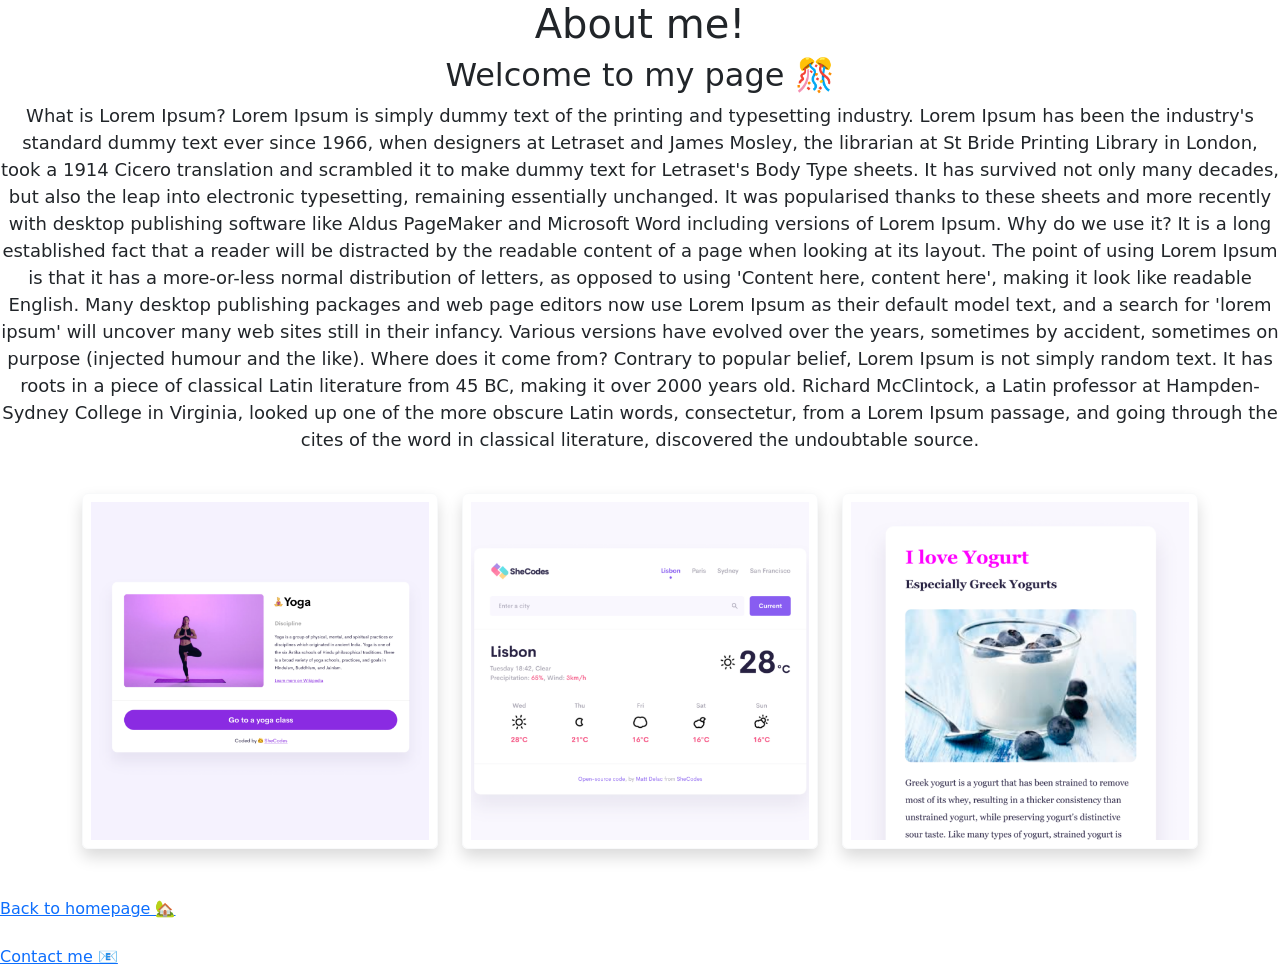
==== about.html @ 6be01ceb "created html page, about page, contact page and added images" ====
<!doctype html>
<html lang="en">
  <head>
    <meta charset="UTF-8" />
    <meta
      name="About me"
      content="This page is about me - Gabriella Derzsi Front-end developer."
    />
    <link rel="stylesheet" href="src/style.css" />
    <meta name="viewport" content="width=device-width, initial-scale=1.0" />
    <title>About me</title>
    <link
      href="https://cdn.jsdelivr.net/npm/bootstrap@5.3.8/dist/css/bootstrap.min.css"
      rel="stylesheet"
      integrity="sha384-sRIl4kxILFvY47J16cr9ZwB07vP4J8+LH7qKQnuqkuIAvNWLzeN8tE5YBujZqJLB"
      crossorigin="anonymous"
    />
    <script
      src="https://cdn.jsdelivr.net/npm/bootstrap@5.3.8/dist/js/bootstrap.bundle.min.js"
      integrity="sha384-FKyoEForCGlyvwx9Hj09JcYn3nv7wiPVlz7YYwJrWVcXK/BmnVDxM+D2scQbITxI"
      crossorigin="anonymous"
    ></script>
  </head>
  <body>
    <h1>About me!</h1>
    <h2>Welcome to my page 🎊</h2>

    <p>
      What is Lorem Ipsum? Lorem Ipsum is simply dummy text of the printing and
      typesetting industry. Lorem Ipsum has been the industry's standard dummy
      text ever since 1966, when designers at Letraset and James Mosley, the
      librarian at St Bride Printing Library in London, took a 1914 Cicero
      translation and scrambled it to make dummy text for Letraset's Body Type
      sheets. It has survived not only many decades, but also the leap into
      electronic typesetting, remaining essentially unchanged. It was
      popularised thanks to these sheets and more recently with desktop
      publishing software like Aldus PageMaker and Microsoft Word including
      versions of Lorem Ipsum. Why do we use it? It is a long established fact
      that a reader will be distracted by the readable content of a page when
      looking at its layout. The point of using Lorem Ipsum is that it has a
      more-or-less normal distribution of letters, as opposed to using 'Content
      here, content here', making it look like readable English. Many desktop
      publishing packages and web page editors now use Lorem Ipsum as their
      default model text, and a search for 'lorem ipsum' will uncover many web
      sites still in their infancy. Various versions have evolved over the
      years, sometimes by accident, sometimes on purpose (injected humour and
      the like). Where does it come from? Contrary to popular belief, Lorem
      Ipsum is not simply random text. It has roots in a piece of classical
      Latin literature from 45 BC, making it over 2000 years old. Richard
      McClintock, a Latin professor at Hampden-Sydney College in Virginia,
      looked up one of the more obscure Latin words, consectetur, from a Lorem
      Ipsum passage, and going through the cites of the word in classical
      literature, discovered the undoubtable source.
    </p>

    <br />
    <div class="container mb-5">
      <div class="row">
        <div class="col-sm-4">
          <img
            src="images/yoga.png"
            alt="yoga-app"
            class="img-fluid border border-light shadow p-2 rounded"
          />
        </div>
        <div class="col-sm-4">
          <img
            src="images/weather.png"
            alt="weather-app"
            class="img-fluid border border-light shadow p-2 rounded"
          />
        </div>
        <div class="col-sm-4">
          <img
            src="images/yogurt.png"
            alt="yoghurt-app"
            class="img-fluid border border-light shadow p-2 rounded"
          />
        </div>
      </div>
    </div>
    <div>
      <div>
        <a href="index.html">Back to homepage 🏡</a>
      </div>
      <br />
      <div>
        <a href="/contact.html"> Contact me 📧</a>
      </div>
    </div>
  </body>
</html>
---- src/style.css ----
:root {
  --primary-color: #6c63ff;
  --secondary-color: #f5f2fe;
  --box-shadow: 0 5px 10px rgba(0, 0, 0, 0.3);
}

h1,
h2,
h3 {
  text-align: center;
  margin: 0;
}

h1 {
  font-size: 96px;
}

h2 {
  font-size: 48px;
}

h3 {
  font-size: 24px;
  opacity: 0.7;
}

p {
  font-size: 18px;
  line-height: 1.5;
  text-align: center;
}

.navigation-links {
  display: flex;
  margin-top: 40px;
  justify-content: center;
}

.navigation-links a {
  margin: 20px;
  border-radius: 4px;
  padding: 20px 15px;
  text-decoration: none;
  text-transform: capitalize;
}

.contact-link {
  background: var(--primary-color);
  box-shadow: var(--box-shadow);
  color: white;
}

.about-link {
  color: var(--primary-color);
  border: 1px solid var(--primary-color);
}

.homepage-link {
  color: var(--primary-color);
  text-align: center;
  display: block;
}

.about-paragraphs {
  margin: 30px 0;
}

.about-paragraphs p {
  margin: 10px;
}

.email-link {
  display: flex;
  justify-content: center;
  color: var(--primary-color);
  font-size: 28px;
  text-decoration: none;
}

.email-link:hover {
  text-decoration: underline;
}
.yoga {
  background-color: var(--primary-color);
  color: white;
  padding: 10px;
}
.yoga-app {
  font-size: 24px;
  font-weight: bold;
}

.weather {
  background-color: var(--primary-color);
  color: white;
  padding: 10px;
}
.weather-app {
  font-size: 24px;
  font-weight: bold;
}
.yoghurt {
  background-color: var(--primary-color);
  color: white;
  padding: 10px;
}
.yoghurt-app {
  font-size: 24px;
  font-weight: bold;
}
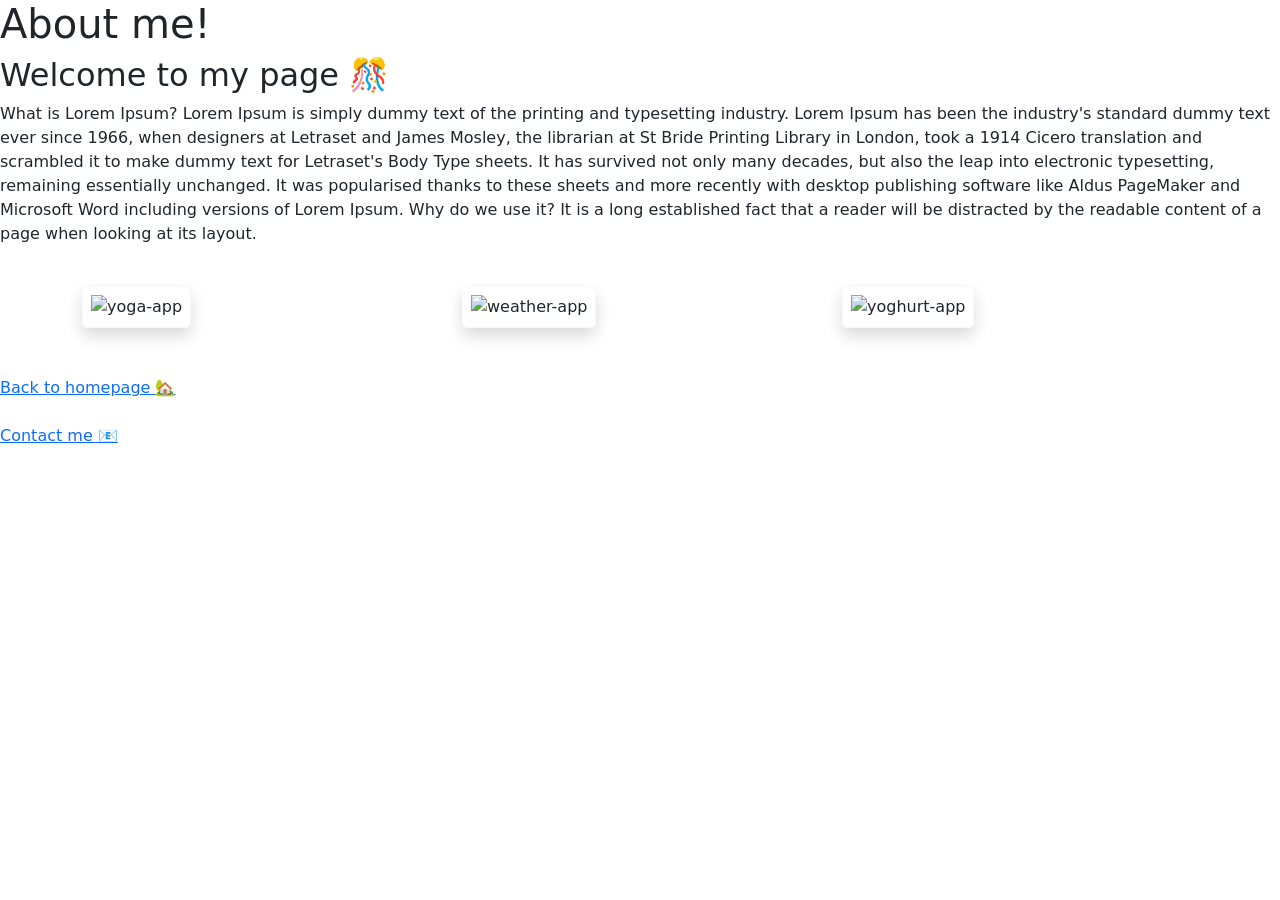
==== commit 3468944a: "added seo, made the pages responsive" ====
--- a/about.html
+++ b/about.html
@@ -3,10 +3,10 @@
   <head>
     <meta charset="UTF-8" />
     <meta
-      name="About me"
+      name="About me - Gabriella Derzsi -- Front-end developer"
       content="This page is about me - Gabriella Derzsi Front-end developer."
     />
-    <link rel="stylesheet" href="src/style.css" />
+    <link rel="stylesheet" href="/Portfolio/src/style.css" />
     <meta name="viewport" content="width=device-width, initial-scale=1.0" />
     <title>About me</title>
     <link
@@ -37,20 +37,7 @@
       publishing software like Aldus PageMaker and Microsoft Word including
       versions of Lorem Ipsum. Why do we use it? It is a long established fact
       that a reader will be distracted by the readable content of a page when
-      looking at its layout. The point of using Lorem Ipsum is that it has a
-      more-or-less normal distribution of letters, as opposed to using 'Content
-      here, content here', making it look like readable English. Many desktop
-      publishing packages and web page editors now use Lorem Ipsum as their
-      default model text, and a search for 'lorem ipsum' will uncover many web
-      sites still in their infancy. Various versions have evolved over the
-      years, sometimes by accident, sometimes on purpose (injected humour and
-      the like). Where does it come from? Contrary to popular belief, Lorem
-      Ipsum is not simply random text. It has roots in a piece of classical
-      Latin literature from 45 BC, making it over 2000 years old. Richard
-      McClintock, a Latin professor at Hampden-Sydney College in Virginia,
-      looked up one of the more obscure Latin words, consectetur, from a Lorem
-      Ipsum passage, and going through the cites of the word in classical
-      literature, discovered the undoubtable source.
+      looking at its layout.
     </p>
 
     <br />
@@ -58,21 +45,21 @@
       <div class="row">
         <div class="col-sm-4">
           <img
-            src="images/yoga.png"
+            src="/Portfolio/images/yoga.png"
             alt="yoga-app"
             class="img-fluid border border-light shadow p-2 rounded"
           />
         </div>
         <div class="col-sm-4">
           <img
-            src="images/weather.png"
+            src="/Portfolio/images/weather.png"
             alt="weather-app"
             class="img-fluid border border-light shadow p-2 rounded"
           />
         </div>
         <div class="col-sm-4">
           <img
-            src="images/yogurt.png"
+            src="/Portfolio/images/yogurt.png"
             alt="yoghurt-app"
             class="img-fluid border border-light shadow p-2 rounded"
           />
@@ -81,11 +68,11 @@
     </div>
     <div>
       <div>
-        <a href="index.html">Back to homepage 🏡</a>
+        <a href="/Portfolio/index.html">Back to homepage 🏡</a>
       </div>
       <br />
       <div>
-        <a href="/contact.html"> Contact me 📧</a>
+        <a href="/Portfolio/contact.html"> Contact me 📧</a>
       </div>
     </div>
   </body>
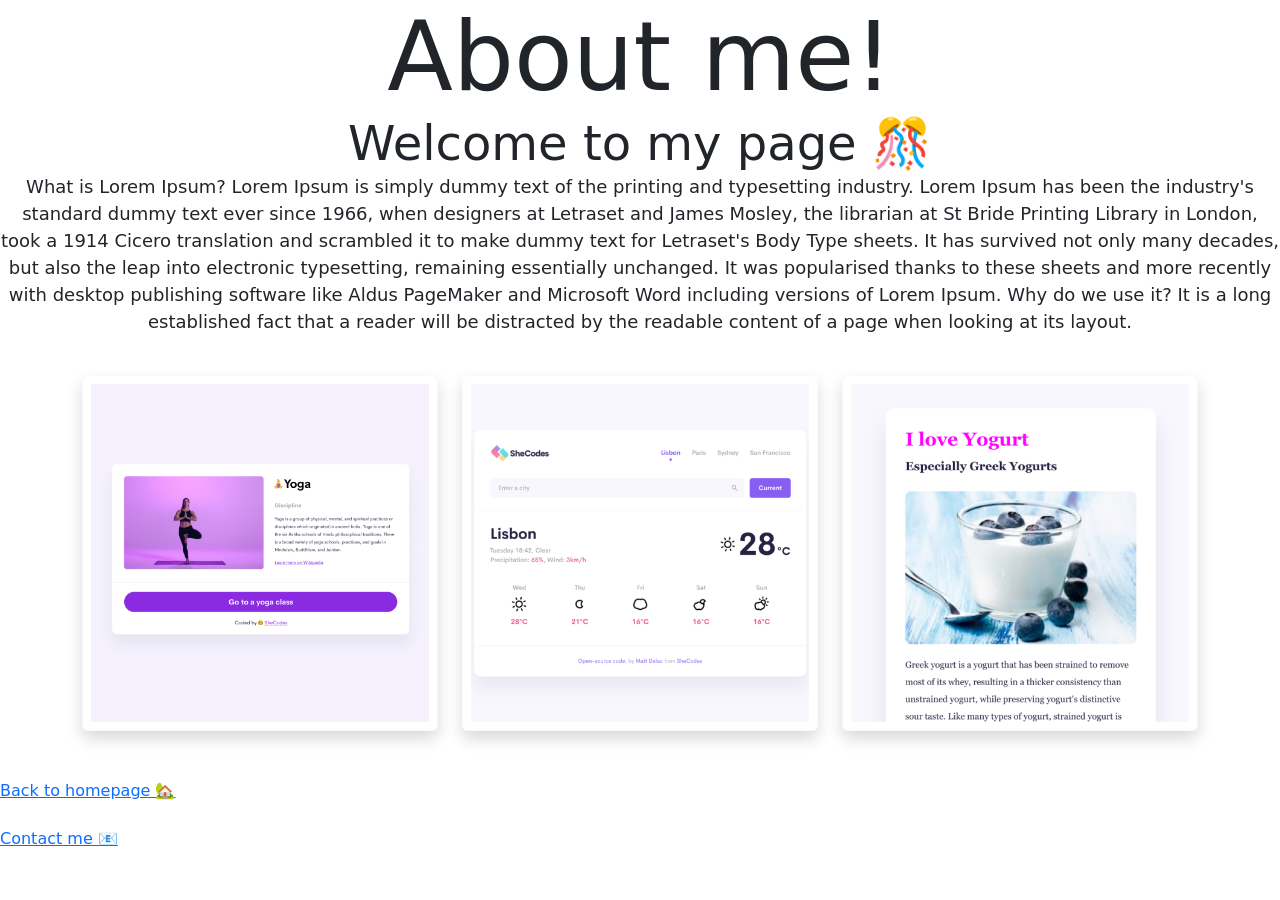
==== commit 470322c0: "fixed CSS path" ====
--- a/about.html
+++ b/about.html
@@ -6,7 +6,7 @@
       name="About me - Gabriella Derzsi -- Front-end developer"
       content="This page is about me - Gabriella Derzsi Front-end developer."
     />
-    <link rel="stylesheet" href="/Portfolio/src/style.css" />
+
     <meta name="viewport" content="width=device-width, initial-scale=1.0" />
     <title>About me</title>
     <link
@@ -20,6 +20,7 @@
       integrity="sha384-FKyoEForCGlyvwx9Hj09JcYn3nv7wiPVlz7YYwJrWVcXK/BmnVDxM+D2scQbITxI"
       crossorigin="anonymous"
     ></script>
+    <link rel="stylesheet" href="/src/style.css" />
   </head>
   <body>
     <h1>About me!</h1>
@@ -45,21 +46,21 @@
       <div class="row">
         <div class="col-sm-4">
           <img
-            src="/Portfolio/images/yoga.png"
+            src="/images/yoga.png"
             alt="yoga-app"
             class="img-fluid border border-light shadow p-2 rounded"
           />
         </div>
         <div class="col-sm-4">
           <img
-            src="/Portfolio/images/weather.png"
+            src="/images/weather.png"
             alt="weather-app"
             class="img-fluid border border-light shadow p-2 rounded"
           />
         </div>
         <div class="col-sm-4">
           <img
-            src="/Portfolio/images/yogurt.png"
+            src="/images/yogurt.png"
             alt="yoghurt-app"
             class="img-fluid border border-light shadow p-2 rounded"
           />
@@ -68,11 +69,11 @@
     </div>
     <div>
       <div>
-        <a href="/Portfolio/index.html">Back to homepage 🏡</a>
+        <a href="/index.html">Back to homepage 🏡</a>
       </div>
       <br />
       <div>
-        <a href="/Portfolio/contact.html"> Contact me 📧</a>
+        <a href="/contact.html"> Contact me 📧</a>
       </div>
     </div>
   </body>
--- a/src/style.css
+++ b/src/style.css
@@ -0,0 +1,122 @@
+:root {
+  --primary-color: #6c63ff;
+  --secondary-color: #f5f2fe;
+  --box-shadow: 0 5px 10px rgba(0, 0, 0, 0.3);
+}
+
+h1,
+h2,
+h3 {
+  text-align: center;
+  margin: 0;
+}
+
+h1 {
+  font-size: 96px;
+}
+
+h2 {
+  font-size: 48px;
+}
+
+h3 {
+  font-size: 24px;
+  opacity: 0.7;
+}
+
+p {
+  font-size: 18px;
+  line-height: 1.5;
+  text-align: center;
+}
+
+.navigation-links {
+  display: flex;
+  margin-top: 40px;
+  justify-content: center;
+}
+
+.navigation-links a {
+  margin: 20px;
+  border-radius: 4px;
+  padding: 20px 15px;
+  text-decoration: none;
+  text-transform: capitalize;
+}
+
+.contact-link {
+  background: var(--primary-color);
+  box-shadow: var(--box-shadow);
+  color: white;
+}
+
+.about-link {
+  color: var(--primary-color);
+  border: 1px solid var(--primary-color);
+}
+
+.homepage-link {
+  color: var(--primary-color);
+  text-align: center;
+  display: block;
+}
+
+.about-paragraphs {
+  margin: 30px 0;
+}
+
+.about-paragraphs p {
+  margin: 10px;
+}
+
+.email-link {
+  display: flex;
+  justify-content: center;
+  color: var(--primary-color);
+  font-size: 28px;
+  text-decoration: none;
+}
+
+.email-link:hover {
+  text-decoration: underline;
+}
+.yoga {
+  background-color: var(--primary-color);
+  color: white;
+  padding: 10px;
+  width: 75%;
+}
+.yoga-app {
+  font-size: 24px;
+  font-weight: bold;
+}
+
+.weather {
+  background-color: var(--primary-color);
+  color: white;
+  padding: 10px;
+  width: 75%;
+}
+.weather-app {
+  font-size: 24px;
+  font-weight: bold;
+}
+.yoghurt {
+  background-color: var(--primary-color);
+  color: white;
+  padding: 10px;
+  width: 75%;
+}
+.yoghurt-app {
+  font-size: 24px;
+  font-weight: bold;
+}
+@media (max-width: 576px) {
+  .main-page-img {
+    display: none;
+  }
+  .col-sm-6 {
+    text-align: center;
+    width: 50%;
+  }
+}
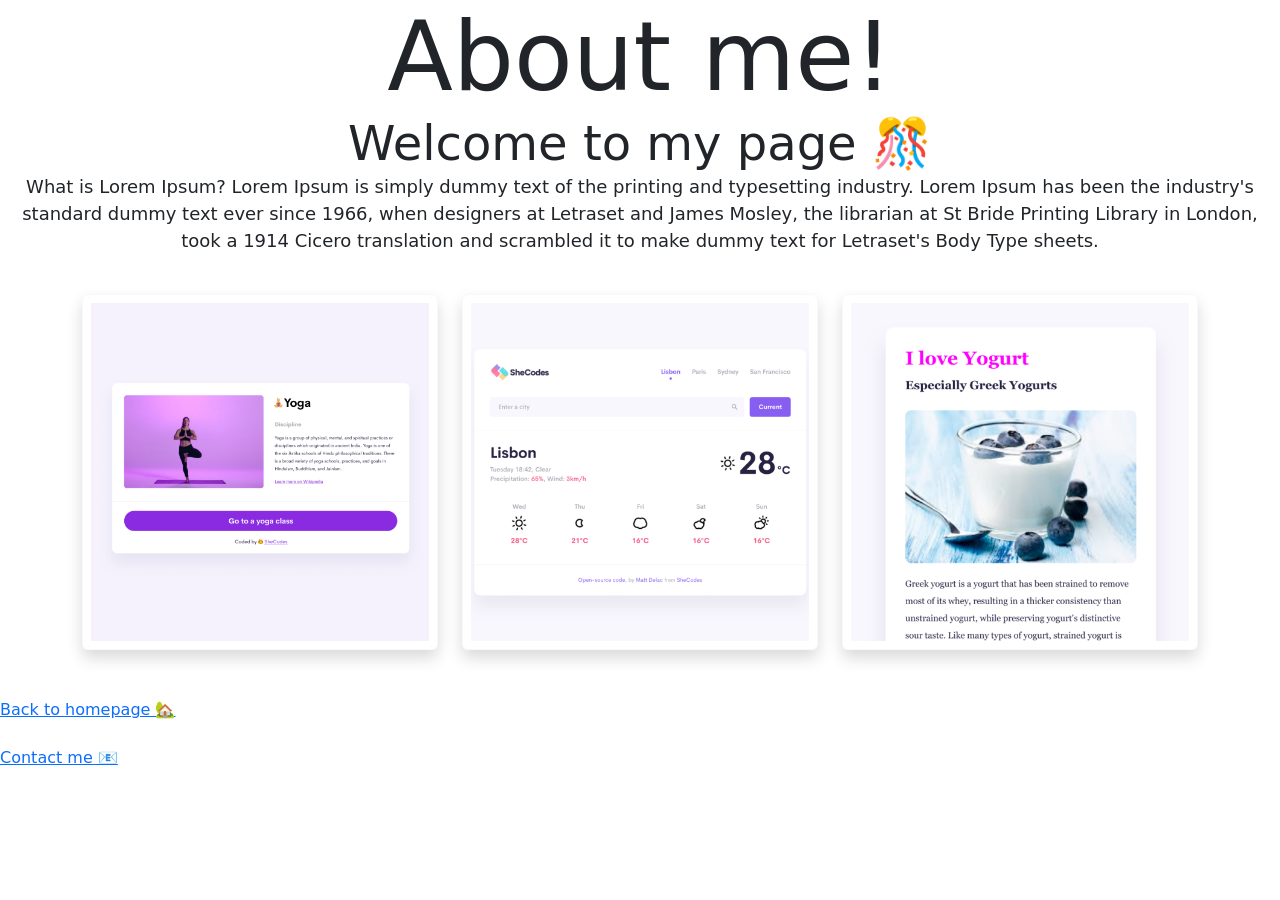
==== commit f5d9cf74: "reduced the txt message on about page" ====
--- a/about.html
+++ b/about.html
@@ -32,13 +32,7 @@
       text ever since 1966, when designers at Letraset and James Mosley, the
       librarian at St Bride Printing Library in London, took a 1914 Cicero
       translation and scrambled it to make dummy text for Letraset's Body Type
-      sheets. It has survived not only many decades, but also the leap into
-      electronic typesetting, remaining essentially unchanged. It was
-      popularised thanks to these sheets and more recently with desktop
-      publishing software like Aldus PageMaker and Microsoft Word including
-      versions of Lorem Ipsum. Why do we use it? It is a long established fact
-      that a reader will be distracted by the readable content of a page when
-      looking at its layout.
+      sheets.
     </p>
 
     <br />
--- a/src/style.css
+++ b/src/style.css
@@ -48,11 +48,19 @@
   background: var(--primary-color);
   box-shadow: var(--box-shadow);
   color: white;
+  transition: all 0.3 ease;
 }
 
 .about-link {
   color: var(--primary-color);
   border: 1px solid var(--primary-color);
+  transition: all 0.3 ease;
+}
+
+.contact-link:hover,
+.about-link:hover {
+  transform: translateY(-3px);
+  box-shadow: 0 8px 20px rgba(108, 99, 255, 0.3);
 }
 
 .homepage-link {
@@ -117,6 +125,6 @@
   }
   .col-sm-6 {
     text-align: center;
-    width: 50%;
+    width: 100%;
   }
 }
